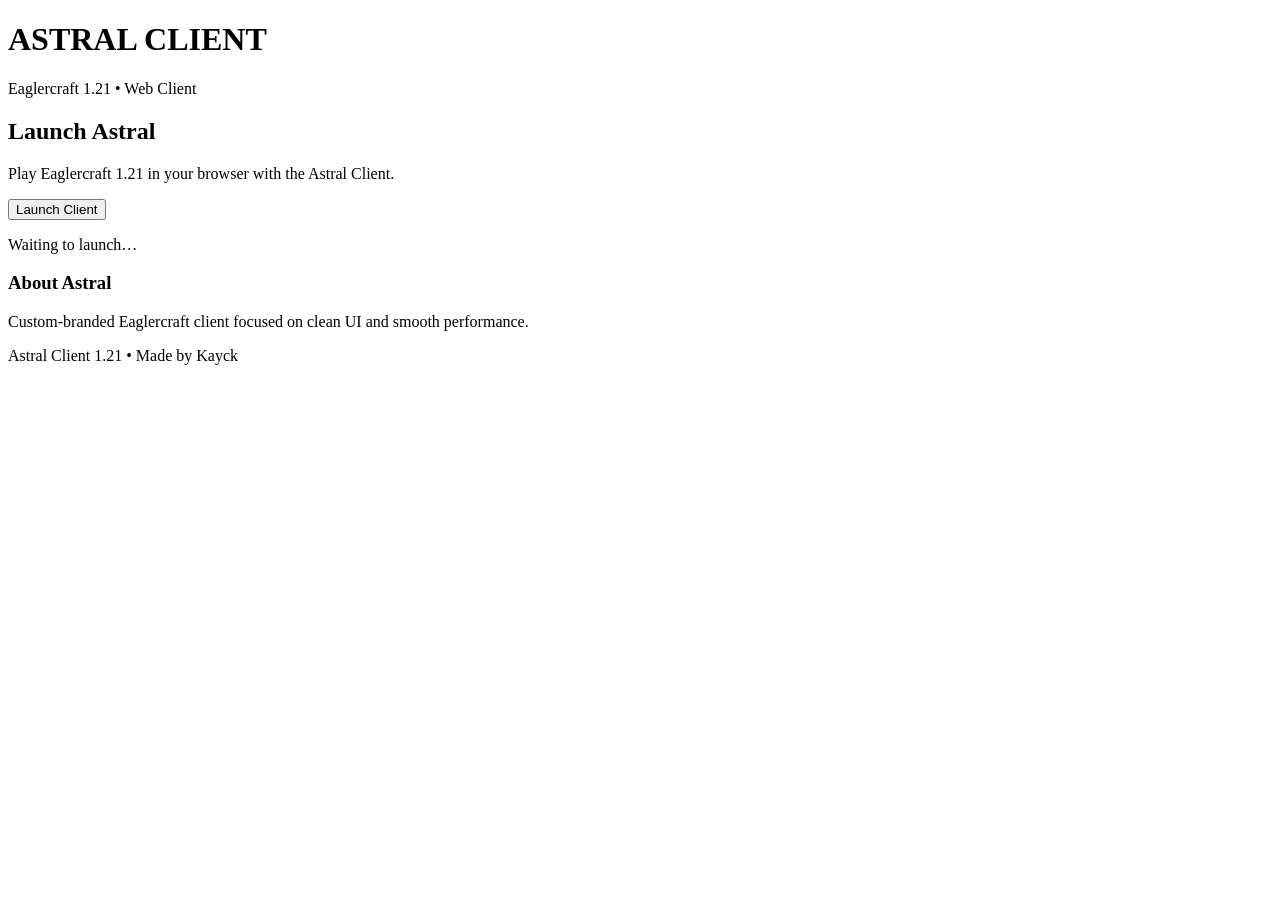
==== index.html @ 28069664 "Create index.html" ====
<!DOCTYPE html>
<html lang="en">
<head>
  <meta charset="UTF-8">
  <title>Astral Client 1.21</title>
  <link rel="stylesheet" href="style.css">
</head>
<body>
  <div class="bg"></div>

  <div class="astral-wrapper">
    <header class="astral-header">
      <h1 class="logo">ASTRAL CLIENT</h1>
      <p class="subtitle">Eaglercraft 1.21 • Web Client</p>
    </header>

    <main class="astral-main">
      <div class="panel">
        <h2>Launch Astral</h2>
        <p>Play Eaglercraft 1.21 in your browser with the Astral Client.</p>
        <button id="launch-btn">Launch Client</button>
        <p id="status" class="status">Waiting to launch…</p>
      </div>

      <div class="panel secondary">
        <h3>About Astral</h3>
        <p>Custom‑branded Eaglercraft client focused on clean UI and smooth performance.</p>
      </div>
    </main>

    <footer class="astral-footer">
      <span>Astral Client 1.21 • Made by Kayck</span>
    </footer>
  </div>

  <script src="astral.js"></script>
</body>
</html>
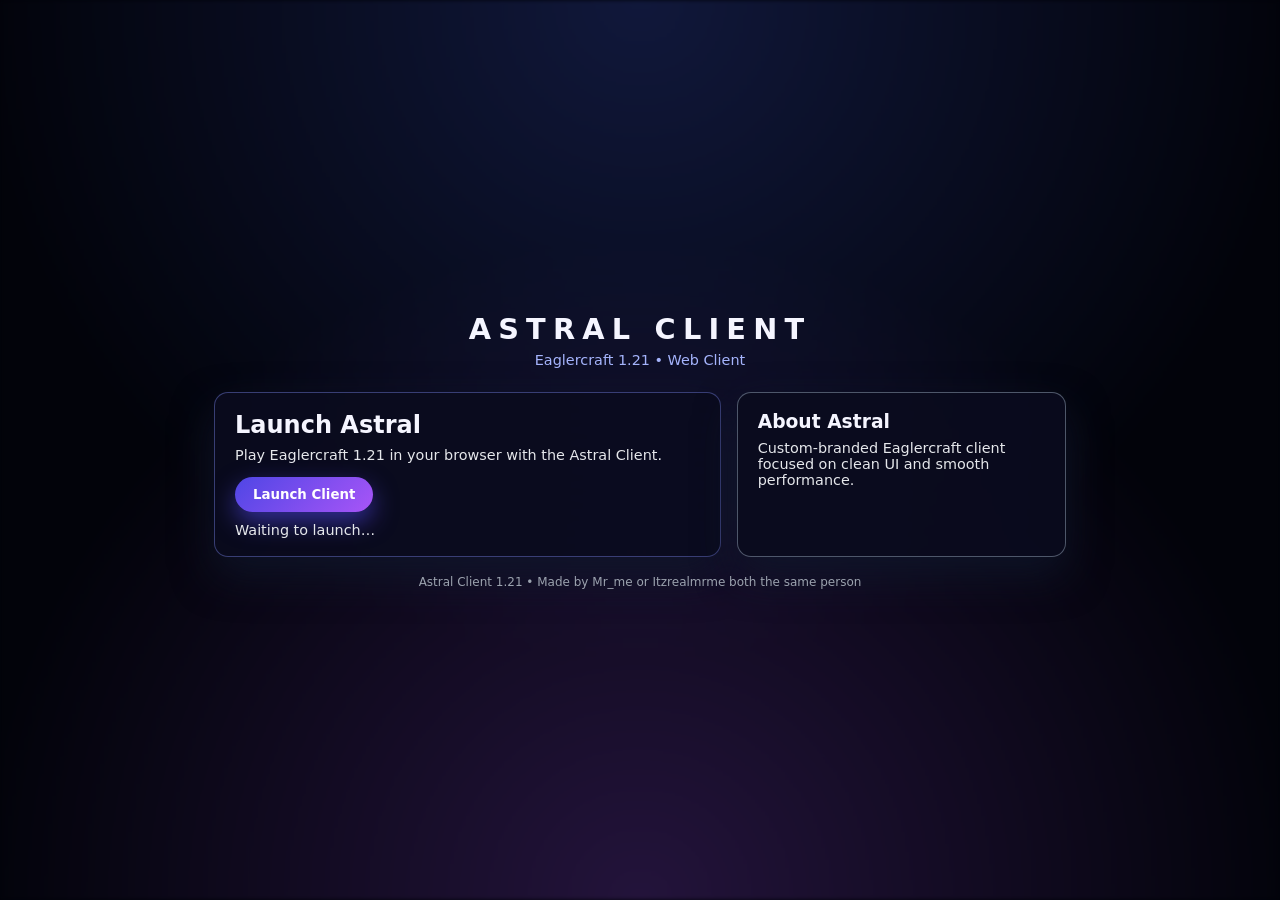
==== commit f7b32982: "Update index.html" ====
--- a/index.html
+++ b/index.html
@@ -29,7 +29,7 @@
     </main>
 
     <footer class="astral-footer">
-      <span>Astral Client 1.21 • Made by Kayck</span>
+      <span>Astral Client 1.21 • Made by Mr_me or Itzrealmrme both the same person</span>
     </footer>
   </div>
 
--- a/style.css
+++ b/style.css
@@ -0,0 +1,112 @@
+* {
+  margin: 0;
+  padding: 0;
+  box-sizing: border-box;
+  font-family: system-ui, -apple-system, BlinkMacSystemFont, "Segoe UI", sans-serif;
+}
+
+body {
+  background: #02030a;
+  color: #f5f5ff;
+  min-height: 100vh;
+  display: flex;
+  align-items: center;
+  justify-content: center;
+  overflow: hidden;
+}
+
+.bg {
+  position: fixed;
+  inset: 0;
+  background: radial-gradient(circle at top, #4b6cff33, transparent 60%),
+              radial-gradient(circle at bottom, #a855ff33, transparent 60%),
+              #02030a;
+  filter: blur(2px);
+  z-index: -1;
+}
+
+.astral-wrapper {
+  width: 100%;
+  max-width: 900px;
+  padding: 24px;
+}
+
+.astral-header {
+  text-align: center;
+  margin-bottom: 24px;
+}
+
+.logo {
+  letter-spacing: 0.25em;
+  font-size: 1.8rem;
+}
+
+.subtitle {
+  margin-top: 6px;
+  color: #a5b4fc;
+  font-size: 0.9rem;
+}
+
+.astral-main {
+  display: grid;
+  grid-template-columns: 2fr 1.3fr;
+  gap: 16px;
+}
+
+.panel {
+  background: rgba(10, 12, 30, 0.9);
+  border-radius: 14px;
+  padding: 18px 20px;
+  border: 1px solid rgba(129, 140, 248, 0.4);
+  box-shadow: 0 18px 40px rgba(15, 23, 42, 0.8);
+}
+
+.panel h2, .panel h3 {
+  margin-bottom: 8px;
+}
+
+.panel p {
+  font-size: 0.9rem;
+  color: #e5e7eb;
+}
+
+.secondary {
+  border-color: rgba(148, 163, 184, 0.5);
+}
+
+#launch-btn {
+  margin-top: 14px;
+  padding: 10px 18px;
+  border-radius: 999px;
+  border: none;
+  background: linear-gradient(135deg, #4f46e5, #a855f7);
+  color: white;
+  font-weight: 600;
+  cursor: pointer;
+  transition: transform 0.1s ease, box-shadow 0.1s ease, opacity 0.15s;
+  box-shadow: 0 10px 25px rgba(79, 70, 229, 0.6);
+}
+
+#launch-btn:hover {
+  transform: translateY(-1px);
+  box-shadow: 0 14px 30px rgba(79, 70, 229, 0.8);
+}
+
+#launch-btn:active {
+  transform: translateY(1px);
+  box-shadow: 0 6px 18px rgba(79, 70, 229, 0.7);
+  opacity: 0.9;
+}
+
+.status {
+  margin-top: 10px;
+  font-size: 0.8rem;
+  color: #a5b4fc;
+}
+
+.astral-footer {
+  margin-top: 18px;
+  text-align: center;
+  font-size: 0.75rem;
+  color: #9ca3af;
+}
